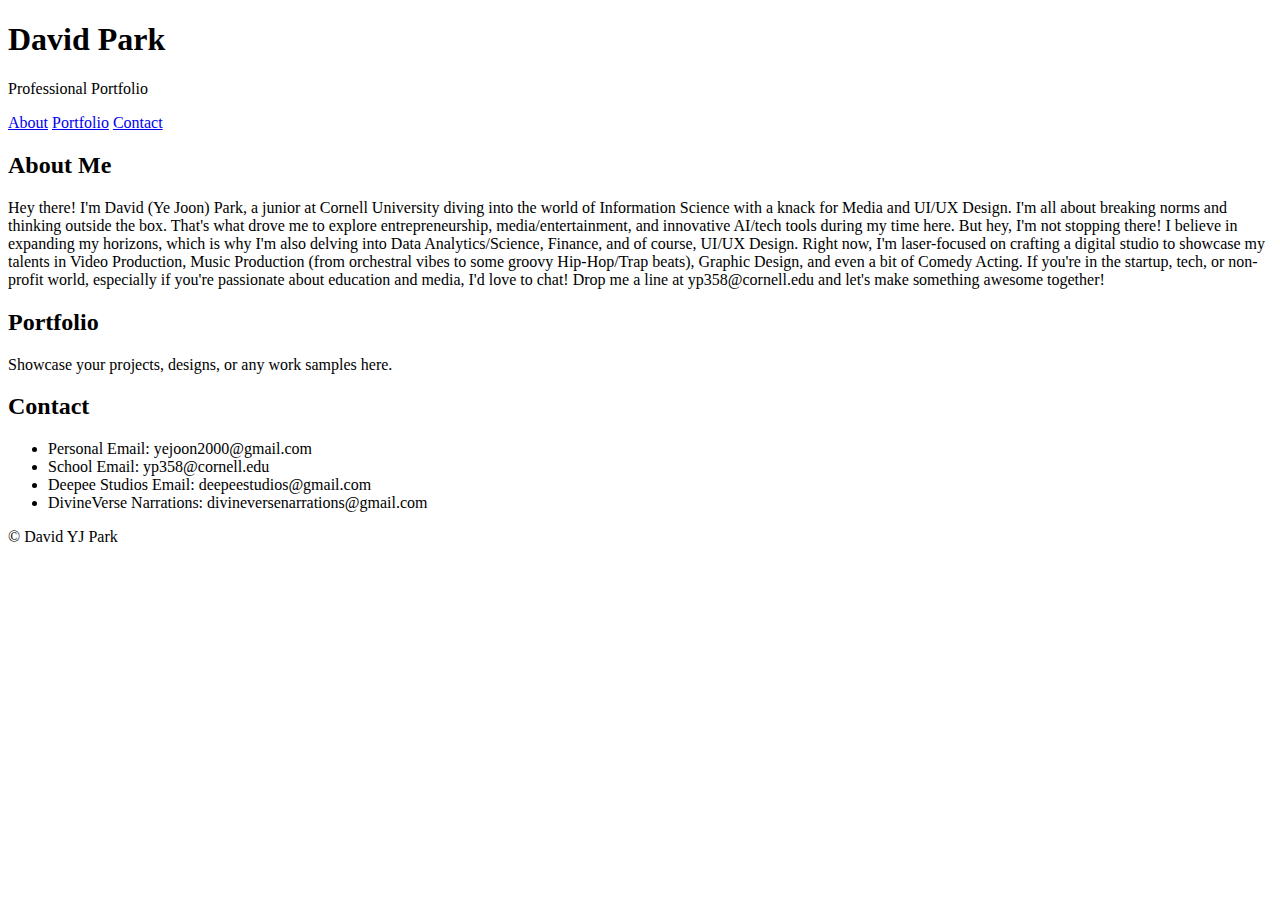
==== index.html @ 8c387226 "made home html format" ====
<!DOCTYPE html>
<html lang="en">

<head>
    <meta charset="UTF-8">
    <meta name="viewport" content="width=device-width, initial-scale=1.0">
    <title>David Park - Portfolio</title>
    <link rel="stylesheet" href="styles.css"> <!-- Link to your external CSS file -->
</head>

<body>
    <header>
        <h1>David Park</h1>
        <p>Professional Portfolio</p>
    </header>
    <nav>
        <a href="#about">About</a>
        <a href="#portfolio">Portfolio</a>
        <a href="#contact">Contact</a>
    </nav>
    <div class="container">
        <section id="about">
            <h2>About Me</h2>
            <p>Hey there! I'm David (Ye Joon) Park, a junior at Cornell University diving into the world of Information
                Science with a knack for Media and UI/UX Design.
                I'm all about breaking norms and thinking outside the box. That's what drove me to explore
                entrepreneurship, media/entertainment, and innovative AI/tech tools during my time here. But hey, I'm
                not stopping there! I believe in expanding my horizons, which is why I'm also delving into Data
                Analytics/Science, Finance, and of course, UI/UX Design.
                Right now, I'm laser-focused on crafting a digital studio to showcase my talents in Video Production,
                Music Production (from orchestral vibes to some groovy Hip-Hop/Trap beats), Graphic Design, and even a
                bit of Comedy Acting.

                If you're in the startup, tech, or non-profit world, especially if you're passionate about education and
                media, I'd love to chat! Drop me a line at yp358@cornell.edu and let's make something awesome together!
            </p>
        </section>
        <section id="portfolio">
            <h2>Portfolio</h2>
            <p>Showcase your projects, designs, or any work samples here.</p>
        </section>
        <section id="contact">
            <h2>Contact</h2>
            <ul>
                <li>Personal Email: yejoon2000@gmail.com</li>
                <li>School Email: yp358@cornell.edu</li>
                <li>Deepee Studios Email: deepeestudios@gmail.com</li>
                <li>DivineVerse Narrations: divineversenarrations@gmail.com</li>
            </ul>
        </section>
    </div>
    <footer>
        &copy; David YJ Park
    </footer>
</body>

</html>
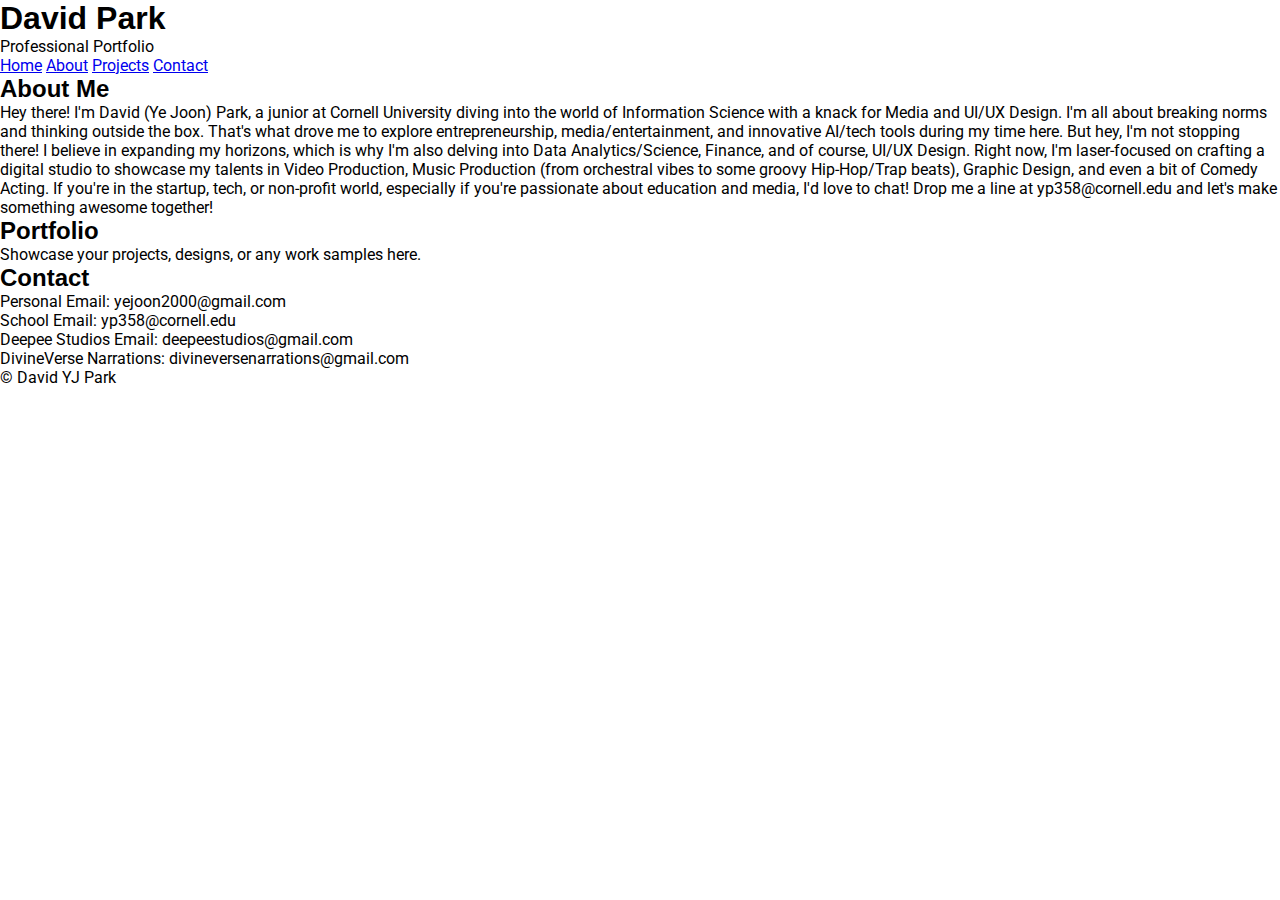
==== commit fccee5b9: "added css file and other html files" ====
--- a/index.html
+++ b/index.html
@@ -4,8 +4,9 @@
 <head>
     <meta charset="UTF-8">
     <meta name="viewport" content="width=device-width, initial-scale=1.0">
-    <title>David Park - Portfolio</title>
-    <link rel="stylesheet" href="styles.css"> <!-- Link to your external CSS file -->
+    <title>David (Ye-Joon) Park - Portfolio</title>
+    <link rel="stylesheet" href="https://fonts.googleapis.com/css2?family=Roboto:wght@400;700&display=swap">
+    <link rel="stylesheet" href="styles/styles.css"> <!-- Link to your external CSS file -->
 </head>
 
 <body>
@@ -14,8 +15,9 @@
         <p>Professional Portfolio</p>
     </header>
     <nav>
-        <a href="#about">About</a>
-        <a href="#portfolio">Portfolio</a>
+        <a href="#home">Home</a>
+        <a href="about.html">About</a>
+        <a href="projects.html">Projects</a>
         <a href="#contact">Contact</a>
     </nav>
     <div class="container">
--- a/styles/styles.css
+++ b/styles/styles.css
@@ -0,0 +1,28 @@
+/* Reset default margin and padding for all elements */
+* {
+    margin: 0;
+    padding: 0;
+}
+
+/* Apply white background and black text to the entire website */
+body {
+    background-color: #fff;
+    color: #000;
+    font-family: 'Roboto', sans-serif;
+    /* Default font for paragraphs */
+}
+
+/* Style headings */
+h1 {
+    font-family: 'Helvetica', sans-serif;
+}
+
+h2,
+h3 {
+    font-family: 'Open Sans', sans-serif;
+}
+
+/* Style paragraphs */
+p {
+    font-family: 'Roboto', sans-serif;
+}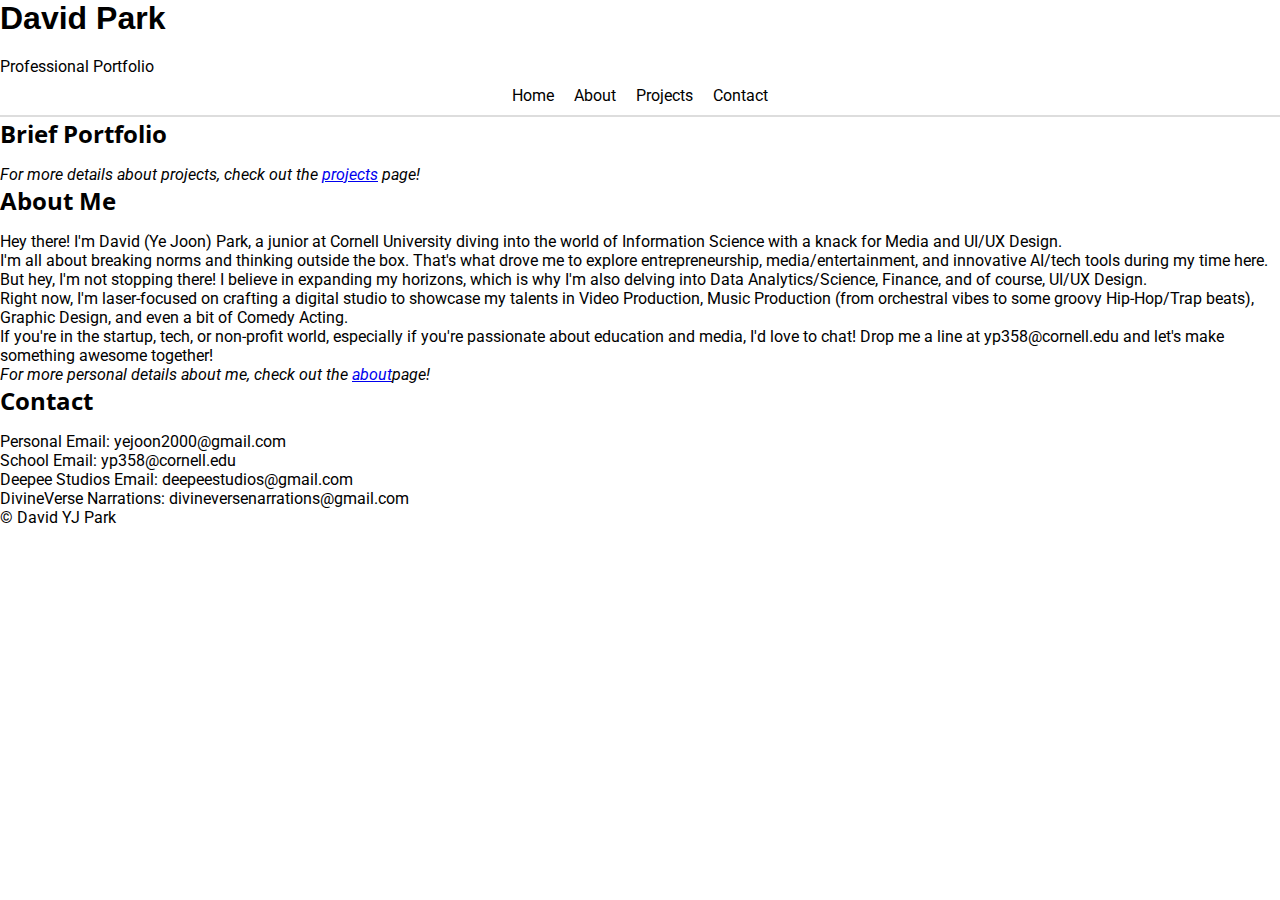
==== commit fea3e347: "changed style" ====
--- a/index.html
+++ b/index.html
@@ -5,6 +5,10 @@
     <meta charset="UTF-8">
     <meta name="viewport" content="width=device-width, initial-scale=1.0">
     <title>David (Ye-Joon) Park - Portfolio</title>
+    <link rel="preconnect" href="https://fonts.googleapis.com">
+    <link rel="preconnect" href="https://fonts.gstatic.com" crossorigin>
+    <link href="https://fonts.googleapis.com/css2?family=Open+Sans:ital,wght@0,300..800;1,300..800&display=swap"
+        rel="stylesheet">
     <link rel="stylesheet" href="https://fonts.googleapis.com/css2?family=Roboto:wght@400;700&display=swap">
     <link rel="stylesheet" href="styles/styles.css"> <!-- Link to your external CSS file -->
 </head>
@@ -14,32 +18,37 @@
         <h1>David Park</h1>
         <p>Professional Portfolio</p>
     </header>
-    <nav>
-        <a href="#home">Home</a>
+    <nav class="flex-nav">
+        <a href="index.html">Home</a>
         <a href="about.html">About</a>
         <a href="projects.html">Projects</a>
-        <a href="#contact">Contact</a>
+        <a href="index.html#contact">Contact</a>
     </nav>
     <div class="container">
-        <section id="about">
+        <section>
+
+        </section>
+        <section id="home-projects">
+            <h2>Brief Portfolio</h2>
+            <p class="notice">For more details about projects, check out the <a href="projects.html">projects</a> page!
+            </p>
+            <p><!--put rolling images--></p>
+        </section>
+        <section id="home-about">
             <h2>About Me</h2>
             <p>Hey there! I'm David (Ye Joon) Park, a junior at Cornell University diving into the world of Information
-                Science with a knack for Media and UI/UX Design.
+                Science with a knack for Media and UI/UX Design.<br>
                 I'm all about breaking norms and thinking outside the box. That's what drove me to explore
                 entrepreneurship, media/entertainment, and innovative AI/tech tools during my time here. But hey, I'm
                 not stopping there! I believe in expanding my horizons, which is why I'm also delving into Data
-                Analytics/Science, Finance, and of course, UI/UX Design.
+                Analytics/Science, Finance, and of course, UI/UX Design.<br>
                 Right now, I'm laser-focused on crafting a digital studio to showcase my talents in Video Production,
                 Music Production (from orchestral vibes to some groovy Hip-Hop/Trap beats), Graphic Design, and even a
-                bit of Comedy Acting.
-
+                bit of Comedy Acting.<br>
                 If you're in the startup, tech, or non-profit world, especially if you're passionate about education and
                 media, I'd love to chat! Drop me a line at yp358@cornell.edu and let's make something awesome together!
             </p>
-        </section>
-        <section id="portfolio">
-            <h2>Portfolio</h2>
-            <p>Showcase your projects, designs, or any work samples here.</p>
+            <p class="notice">For more personal details about me, check out the <a href="about.html">about</a>page!</p>
         </section>
         <section id="contact">
             <h2>Contact</h2>
--- a/styles/styles.css
+++ b/styles/styles.css
@@ -1,3 +1,4 @@
+/* GENERAL LAYOUT */
 /* Reset default margin and padding for all elements */
 * {
     margin: 0;
@@ -7,7 +8,6 @@
 /* Apply white background and black text to the entire website */
 body {
     background-color: #fff;
-    color: #000;
     font-family: 'Roboto', sans-serif;
     /* Default font for paragraphs */
 }
@@ -15,14 +15,57 @@
 /* Style headings */
 h1 {
     font-family: 'Helvetica', sans-serif;
+    margin-bottom: 20px;
 }
 
-h2,
+h2 {
+
+    font-family: 'Open Sans', sans-serif;
+    margin-bottom: 15px;
+
+}
+
 h3 {
     font-family: 'Open Sans', sans-serif;
+    margin-bottom: 15px;
 }
 
 /* Style paragraphs */
 p {
     font-family: 'Roboto', sans-serif;
+}
+
+br {
+    display: block;
+    /* Convert <br> to a block-level element */
+    margin-bottom: 20px;
+    /* Add spacing between breaks */
+}
+
+/* NAVIGATION BAR */
+/* Apply Flexbox to the navigation bar */
+.flex-nav {
+    display: flex;
+    justify-content: center;
+    /* Align items horizontally */
+    padding: 10px 0;
+    border-bottom: 2px solid #ddd;
+}
+
+/* Style the navigation links */
+.flex-nav a {
+    color: black;
+    text-decoration: none;
+    margin: 0 10px;
+    /* Add spacing between links */
+}
+
+/* Hover effect */
+.flex-nav a:hover {
+    background-color: #ddd;
+    /* Light grey background color on hover */
+}
+
+.notice {
+    font-style: oblique;
 }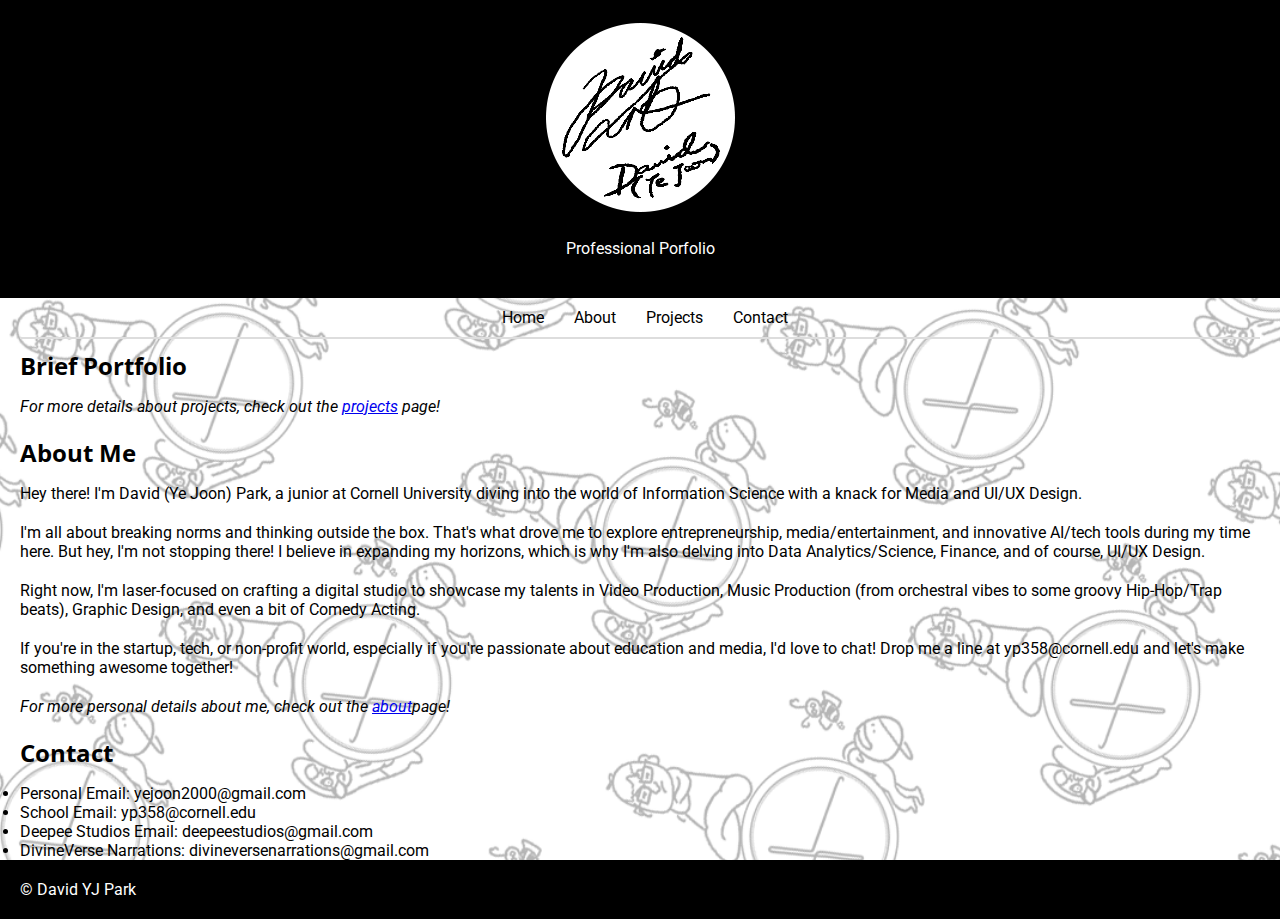
==== commit 1ad6bef5: "24 hour mark" ====
--- a/index.html
+++ b/index.html
@@ -5,18 +5,20 @@
     <meta charset="UTF-8">
     <meta name="viewport" content="width=device-width, initial-scale=1.0">
     <title>David (Ye-Joon) Park - Portfolio</title>
+    <link rel="stylesheet" href="styles/styles.css">
     <link rel="preconnect" href="https://fonts.googleapis.com">
     <link rel="preconnect" href="https://fonts.gstatic.com" crossorigin>
     <link href="https://fonts.googleapis.com/css2?family=Open+Sans:ital,wght@0,300..800;1,300..800&display=swap"
         rel="stylesheet">
     <link rel="stylesheet" href="https://fonts.googleapis.com/css2?family=Roboto:wght@400;700&display=swap">
-    <link rel="stylesheet" href="styles/styles.css"> <!-- Link to your external CSS file -->
+
 </head>
 
 <body>
     <header>
-        <h1>David Park</h1>
-        <p>Professional Portfolio</p>
+        <img src="assets/images/logo.png" alt="Your Logo">
+        <br />
+        <p>Professional Porfolio</p>
     </header>
     <nav class="flex-nav">
         <a href="index.html">Home</a>
@@ -37,16 +39,21 @@
         <section id="home-about">
             <h2>About Me</h2>
             <p>Hey there! I'm David (Ye Joon) Park, a junior at Cornell University diving into the world of Information
-                Science with a knack for Media and UI/UX Design.<br>
+                Science with a knack for Media and UI/UX Design.
+            </p>
+            <p>
                 I'm all about breaking norms and thinking outside the box. That's what drove me to explore
                 entrepreneurship, media/entertainment, and innovative AI/tech tools during my time here. But hey, I'm
                 not stopping there! I believe in expanding my horizons, which is why I'm also delving into Data
-                Analytics/Science, Finance, and of course, UI/UX Design.<br>
+                Analytics/Science, Finance, and of course, UI/UX Design.
+            </p>
+            <p>
                 Right now, I'm laser-focused on crafting a digital studio to showcase my talents in Video Production,
                 Music Production (from orchestral vibes to some groovy Hip-Hop/Trap beats), Graphic Design, and even a
-                bit of Comedy Acting.<br>
-                If you're in the startup, tech, or non-profit world, especially if you're passionate about education and
-                media, I'd love to chat! Drop me a line at yp358@cornell.edu and let's make something awesome together!
+                bit of Comedy Acting.</p>
+
+            If you're in the startup, tech, or non-profit world, especially if you're passionate about education and
+            media, I'd love to chat! Drop me a line at yp358@cornell.edu and let's make something awesome together!
             </p>
             <p class="notice">For more personal details about me, check out the <a href="about.html">about</a>page!</p>
         </section>
--- a/styles/styles.css
+++ b/styles/styles.css
@@ -1,3 +1,15 @@
+/* <uniquifier>: Use a unique and descriptive class name */
+/* <weight>: Use a value from 300 to 800*/
+
+.open-sans-headline {
+    font-family: "Open Sans", sans-serif;
+    font-optical-sizing: auto;
+    font-weight: normal;
+    font-style: normal;
+    font-variation-settings:
+        "wdth" 100;
+}
+
 /* GENERAL LAYOUT */
 /* Reset default margin and padding for all elements */
 * {
@@ -5,14 +17,74 @@
     padding: 0;
 }
 
-/* Apply white background and black text to the entire website */
+header,
+footer {
+    margin-left: -20px;
+    /* Offset the left padding */
+    margin-right: -20px;
+    /* Offset the right padding */
+}
+
+/* Style the header */
+header {
+    display: flex;
+    flex-direction: column;
+    /* Arrange children vertically */
+    align-items: center;
+    /* Center items horizontally */
+    justify-content: center;
+    align-items: center;
+    background-color: #000;
+    /* Black background color for the header */
+    color: #fff;
+    /* White text color */
+    padding: 20px;
+    /* Add padding for spacing */
+
+
+}
+
+.header img {
+    width: 100px;
+    /* Adjust the width of the logo */
+    height: auto;
+    /* Maintain aspect ratio */
+    display: block;
+}
+
+/* Style the footer */
+footer {
+    background-color: #000;
+    /* Black background color for the footer */
+    color: #fff;
+    /* White text color */
+    padding: 20px;
+    /* Add padding for spacing */
+}
+
+/* Apply white background and black text to the body of website */
 body {
-    background-color: #fff;
+    background-image: url('../assets/images/website-bg.png');
+    background-repeat: repeat;
+    /* Cover the entire viewport */
+    background-size: cover;
+    background-position: center;
     font-family: 'Roboto', sans-serif;
     /* Default font for paragraphs */
+    padding-left: 20px;
+    /* Add spacing to the left */
+    padding-right: 20px;
 }
 
 /* Style headings */
+
+h1,
+h2,
+h3,
+h4 {
+    margin-top: 10px;
+}
+
 h1 {
     font-family: 'Helvetica', sans-serif;
     margin-bottom: 20px;
@@ -33,14 +105,11 @@
 /* Style paragraphs */
 p {
     font-family: 'Roboto', sans-serif;
+    margin-bottom: 20px;
 }
 
-br {
-    display: block;
-    /* Convert <br> to a block-level element */
-    margin-bottom: 20px;
-    /* Add spacing between breaks */
-}
+/* HEADER */
+header {}
 
 /* NAVIGATION BAR */
 /* Apply Flexbox to the navigation bar */
@@ -57,14 +126,25 @@
     color: black;
     text-decoration: none;
     margin: 0 10px;
+    padding-left: 5px;
+    padding-right: 5px;
+
     /* Add spacing between links */
 }
 
 /* Hover effect */
 .flex-nav a:hover {
     background-color: #ddd;
+
     /* Light grey background color on hover */
 }
+
+/* Remove margin-right from the last link */
+.flex-nav a:last-child {
+    margin-right: 0;
+}
+
+
 
 .notice {
     font-style: oblique;
